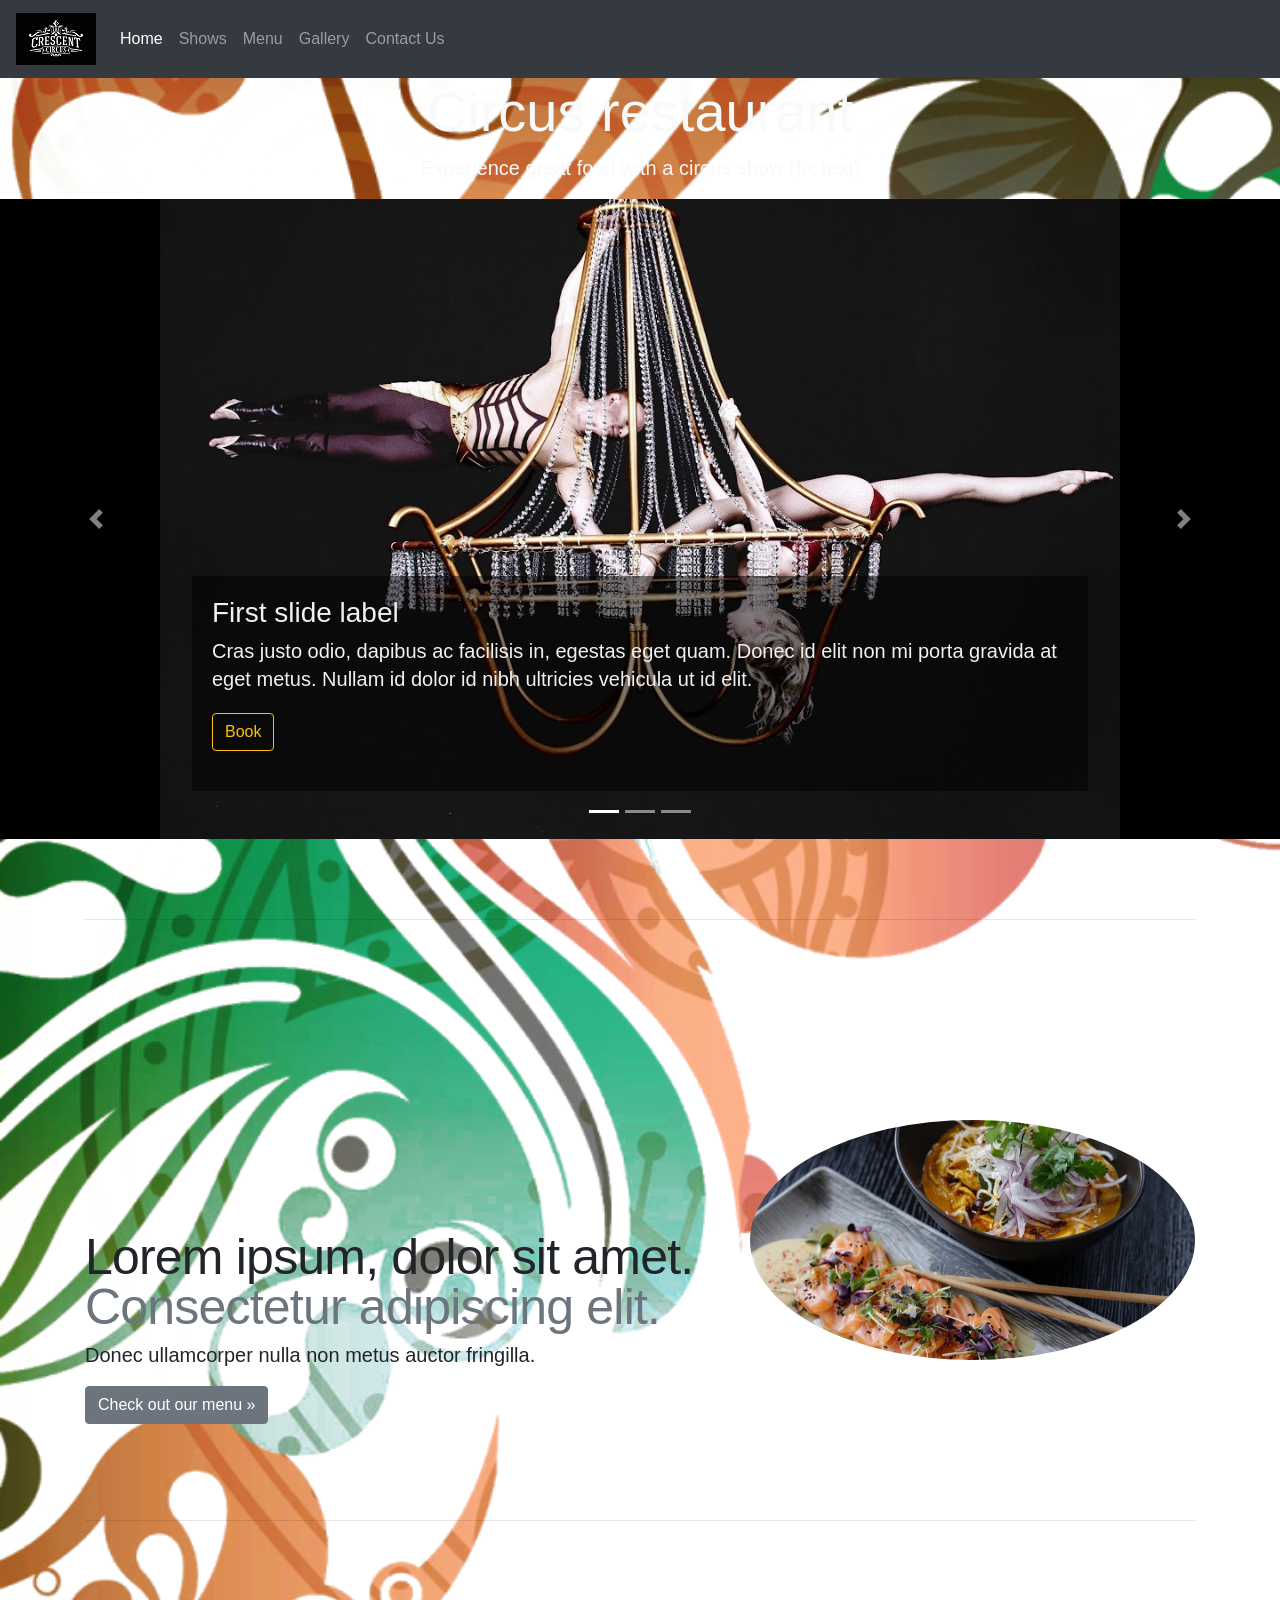
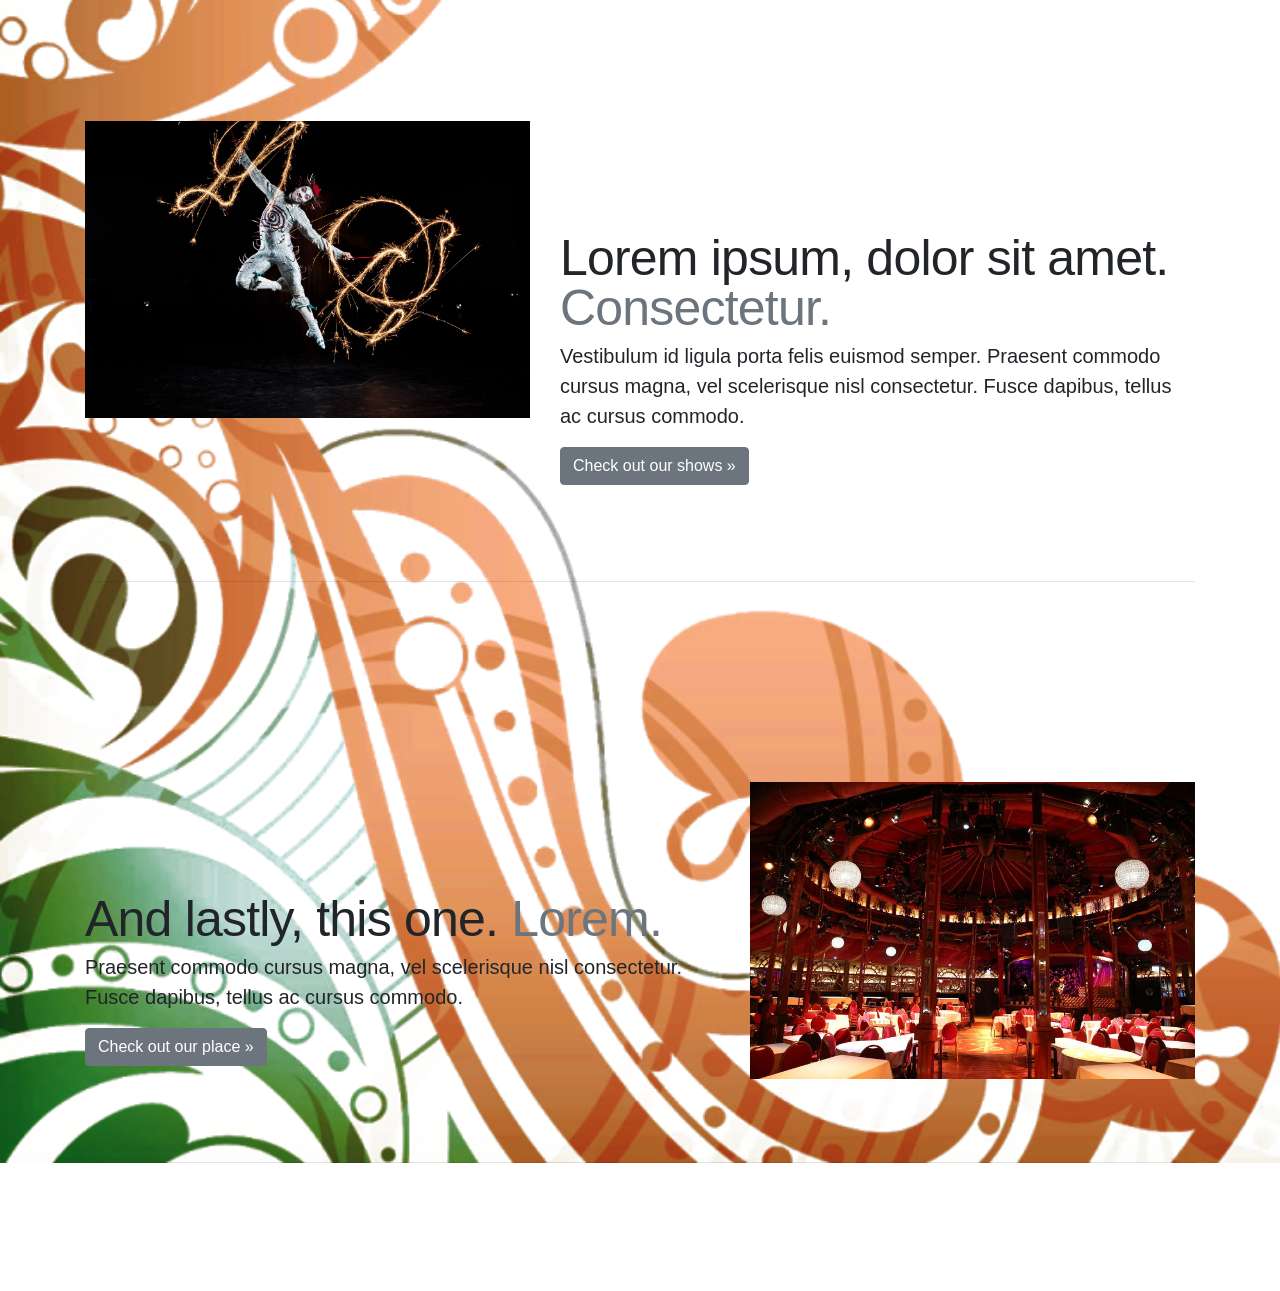
==== index.html @ 93144400 "minor commit" ====
<!doctype html>
<html lang="en">
  <head>
    <!-- Required meta tags -->
    <meta charset="utf-8">
    <meta name="viewport" content="width=device-width, initial-scale=1">

    <!-- Bootstrap CSS -->
    <link rel="stylesheet" href="https://cdn.jsdelivr.net/npm/bootstrap@4.5.3/dist/css/bootstrap.min.css" integrity="sha384-TX8t27EcRE3e/ihU7zmQxVncDAy5uIKz4rEkgIXeMed4M0jlfIDPvg6uqKI2xXr2" crossorigin="anonymous">
    <link rel="stylesheet" type="text/css" href="css/added.css">
    <link rel="stylesheet" type="text/css" href="css/index.css">
     
    <!-- testing adding background. Not working fully-->
    <style>
      /* body, html {
      height: 100%;
      } */
      .bg { 
      /* The image used */
      /* background-image: url("./img/Background-dark-test.jpg"); */
      background-image: url("./img/24618-6-vector-picture.png");
      /* background-image: url("./img/Abstract-Flourish-Like-Design.svg"); */
      /* background-image: url("./img/flourish-five-corner.svg"); */
      /* background-image: url("./img/walltattoo.svg"); */
    
      /* Full height */
      height: 100%; 
    
      /* Center and scale the image nicely */
      background-position: left;
      background-repeat: no-repeat;
      background-size: cover;
      }

     </style>

    <title>The Food Circus</title>
  </head>
  <body>
    <div class="bg">
    <!--Navbar--------------------------->
    <div class= "nav_container"></div>
    <!-- /Navbar ------------------------>
    <!-- page heading.. ----------------->
    <!-- <h1 class="text-center mb-4">Food and Circus Entertainment</h1>  -->
    <div class="container-fluid text-center">
      <h1 class="display-4 font-weight-normal text-light">Circus restaurant</h1>
      <p class="lead font-weight-normal text-light">Experience great food with a circus show (fix text)</p>
    </div>
    <!-- /Page heading------------------>
    
    <!-- Carousel ----------------------->
    <main role= "main">
      <div id="carouselExampleCaptions" class="carousel slide" data-ride="carousel" data-interval="false">
        <ol class="carousel-indicators">
          <li data-target="#carouselExampleCaptions" data-slide-to="0" class="active"></li>
          <li data-target="#carouselExampleCaptions" data-slide-to="1"></li>
          <li data-target="#carouselExampleCaptions" data-slide-to="2"></li>
        </ol>
        
        <div class="carousel-inner">
          <div class="carousel-item active">
            <!-- or use full width here..class="...w-100" -->
            <img src="./img/banner1_chandelier.jpg" class="mx-auto d-block img-responsive" alt="...">
            <div class="carousel-caption text-left">
              <h3>First slide label</h3>
              <p>Cras justo odio, dapibus ac facilisis in, egestas eget quam. 
                Donec id elit non mi porta gravida at eget metus.
                Nullam id dolor id nibh ultricies vehicula ut id elit.
              </p>
              <p><a class="btn btn-outline-warning" href="#" role="button">Book</a></p>
            </div>
          </div>
          <div class="carousel-item">
            <img src="./img/banner2_dinnershow.jpg" class="mx-auto d-block img-responsive" style="min-width: 100%;" alt="..."> 
            <div class="carousel-caption text-left">
              <h3>Second slide label</h3>
              <p>Lorem ipsum dolor sit amet, consectetur adipiscing elit.</p>
              <p><a class="btn btn-outline-warning" href="#" role="button">Book</a></p>
            </div>
          </div>
          <div class="carousel-item">
            <img src="./img/banner3_dinnershow_1920w.jpg" class="mx-auto d-block img-responsive" alt="...">
            <div class="carousel-caption text-left">
              <h3>Third slide label</h3>
              <p>Praesent commodo cursus magna, vel scelerisque nisl consectetur.</p>
              <p><a class="btn btn-outline-warning" href="#" role="button">Book</a></p>
            </div>
          </div>
        </div>
        <a class="carousel-control-prev" href="#carouselExampleCaptions" role="button" data-slide="prev">
          <span class="carousel-control-prev-icon" aria-hidden="true"></span>
          <span class="sr-only">Previous</span>
        </a>
        <a class="carousel-control-next" href="#carouselExampleCaptions" role="button" data-slide="next">
          <span class="carousel-control-next-icon" aria-hidden="true"></span>
          <span class="sr-only">Next</span>
        </a>
      </div>  
    <!-- /Carousel----------------------->
    <!-- Featuretts --------------------->
    <div class="container marketing">

      <hr class="featurette-divider">

      <div class="row featurette">
        <div class="col-md-7">
          <h2 class="featurette-heading">Lorem ipsum, dolor sit amet. <span class="text-muted">Consectetur adipiscing elit. </span></h2>
          <p class="lead">Donec ullamcorper nulla non metus auctor fringilla.</p>
          <p><a class="btn btn-secondary" href="#" role="button">Check out our menu &raquo;</a></p>
        </div>
        <div class="col-md-5">
          <img class="featurette-image img-fluid mx-auto rounded-circle" src="./img/food1_index.jpg" alt="Generic placeholder image">
        </div>
      </div>

      <hr class="featurette-divider">

      <div class="row featurette">
        <div class="col-md-7 order-md-2">
          <h2 class="featurette-heading">Lorem ipsum, dolor sit amet. <span class="text-muted">Consectetur. </span></h2>
          <p class="lead">Vestibulum id ligula porta felis euismod semper. Praesent commodo cursus magna, vel scelerisque nisl consectetur. Fusce dapibus, tellus ac cursus commodo.</p>
          <p><a class="btn btn-secondary" href="performances.html" role="button">Check out our shows &raquo;</a></p>
        </div>
        <div class="col-md-5 order-md-1">
          <img class="featurette-image img-fluid mx-auto" src="./img/circusSmall_index.png" alt="Generic placeholder image">
        </div>
      </div>

      <hr class="featurette-divider">

      <div class="row featurette">
        <div class="col-md-7">
          <h2 class="featurette-heading">And lastly, this one. <span class="text-muted">Lorem.</span></h2>
          <p class="lead">Praesent commodo cursus magna, vel scelerisque nisl consectetur. Fusce dapibus, tellus ac cursus commodo.</p>
          <p><a class="btn btn-secondary" href="#" role="button">Check out our place &raquo;</a></p>
        </div>
        <div class="col-md-5">
          <img class="featurette-image img-fluid mx-auto" src="./img/restaurant_index.jpg" alt="Generic placeholder image">
        </div>
      </div>

      <hr class="featurette-divider">
    </div>
    <!-- /Featuretts -------------------->

    </main>
    <!-- TODO: Change back to slim jquery.js when not using ajax-->
    <script src="https://code.jquery.com/jquery-3.5.1.min.js" integrity="sha256-9/aliU8dGd2tb6OSsuzixeV4y/faTqgFtohetphbbj0=" crossorigin="anonymous"></script>  
    <!-- Option 1: jQuery and Bootstrap Bundle (includes Popper) -->
    <script src="https://cdn.jsdelivr.net/npm/bootstrap@4.5.3/dist/js/bootstrap.bundle.min.js" integrity="sha384-ho+j7jyWK8fNQe+A12Hb8AhRq26LrZ/JpcUGGOn+Y7RsweNrtN/tE3MoK7ZeZDyx" crossorigin="anonymous"></script>  
    <!-- <script src="https://code.jquery.com/jquery-3.5.1.slim.min.js" integrity="sha384-DfXdz2htPH0lsSSs5nCTpuj/zy4C+OGpamoFVy38MVBnE+IbbVYUew+OrCXaRkfj" crossorigin="anonymous"></script> -->
    
    <!-- Loads the our navbar, using ajax load() -->
    <script src="./common/common.js"></script> 
  
  </div>
  </body>
</html>
---- css/index.css ----
/* Global
-------------------------------------------------- */

body {
    padding-bottom: 3rem;
  }
  .bg {
    background-image: src="./img/Background-dark-test.jpg";
    height: 100%;

    /* Center and scale the image */
    background-position: center;
    background-repeat: no-repeat;
    background-size: cover;
  }
  
  /* Carousel customizations
  -------------------------------------------------- */
  
  /* Carousel base class */
  .carousel {
    margin-bottom: 4rem;
  }
  .carousel-inner {
    background:rgb(0, 0, 0);
  }
  
  /* Since positioning the image, we need to help out the caption */
  .carousel-caption {
    /* position: absolute;  */
    bottom: 3rem; /* At the bottom. Use top:0 to append it to the top */
    z-index: 10;
    background: rgb(0, 0, 0); /* Fallback color */
    background: rgba(0, 0, 0, 0.5); /* Black background with 0.5 opacity */
    color: #f1f1f1;
    padding: 20px;
    
  }
  
  /* Declare heights because of positioning of img element */
  .carousel-item {
    height: 40rem;
   
  }
  .carousel-item > img {
    /* position: absolute; */
    
    /* top: 0;
    left: 0; */
    /* min-width: 100%; */
    height: 40rem;
  }

  /* Featurettes
  ------------------------- */
  
  .featurette-divider {
    margin: 5rem 0; /* Space out the Bootstrap <hr> more */
  }
    .featurette {
    padding-top: 120px;
    overflow: hidden; /* Clear floats */
    
    }
    .featurette-image {
    margin-top: −120px; /* Vertically center image with the text */
    }
  
  /* Thin out the marketing headings */
  .featurette-heading {
    font-weight: 300;
    line-height: 1;
    letter-spacing: -.05rem;
  }
  
  
  /* Responsiv
  -------------------------------------------------- */
  
  @media (min-width: 40em) {
    /* Bump up size of carousel content */
    .carousel-caption p {
      margin-bottom: 1.25rem;
      font-size: 1.25rem;
      line-height: 1.4;
    }
  
    .featurette-heading {
      font-size: 50px;
    }
  }
  
  @media (min-width: 62em) {
    .featurette-heading {
      margin-top: 7rem;
    }
  }
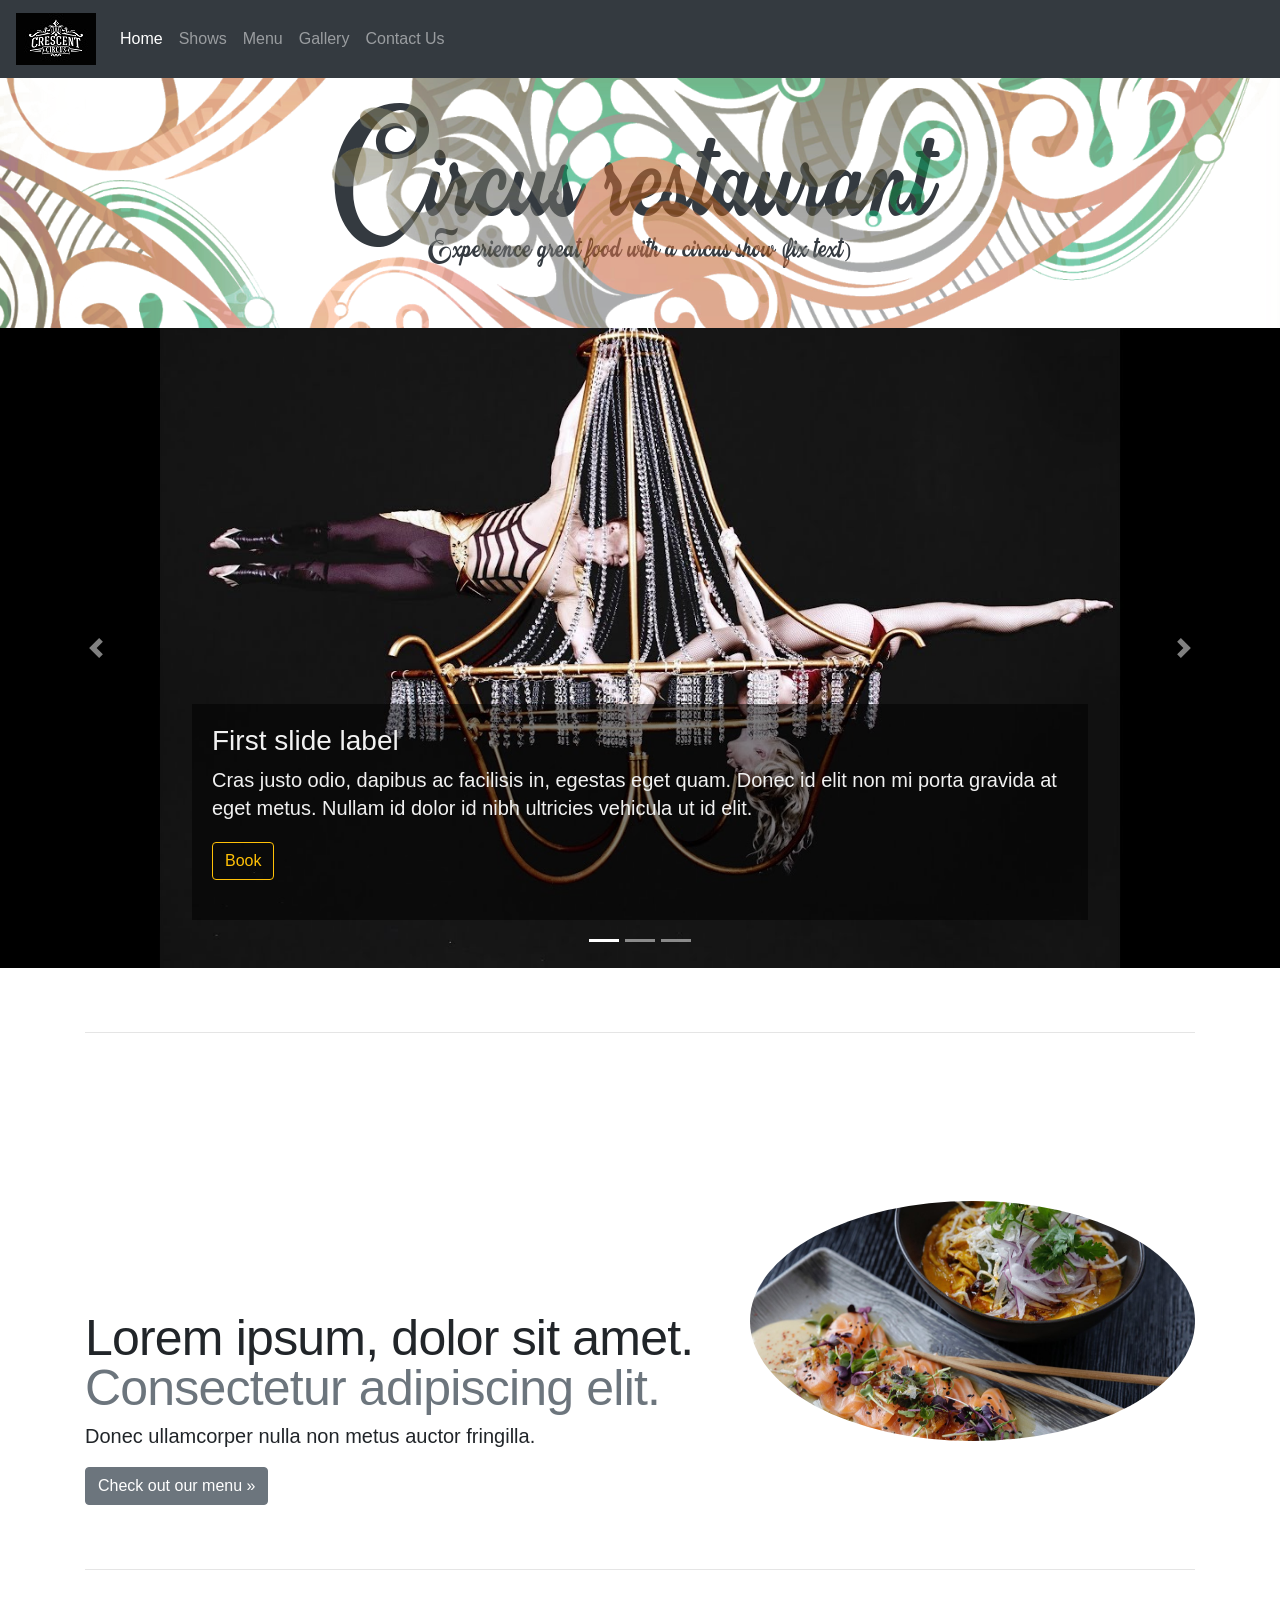
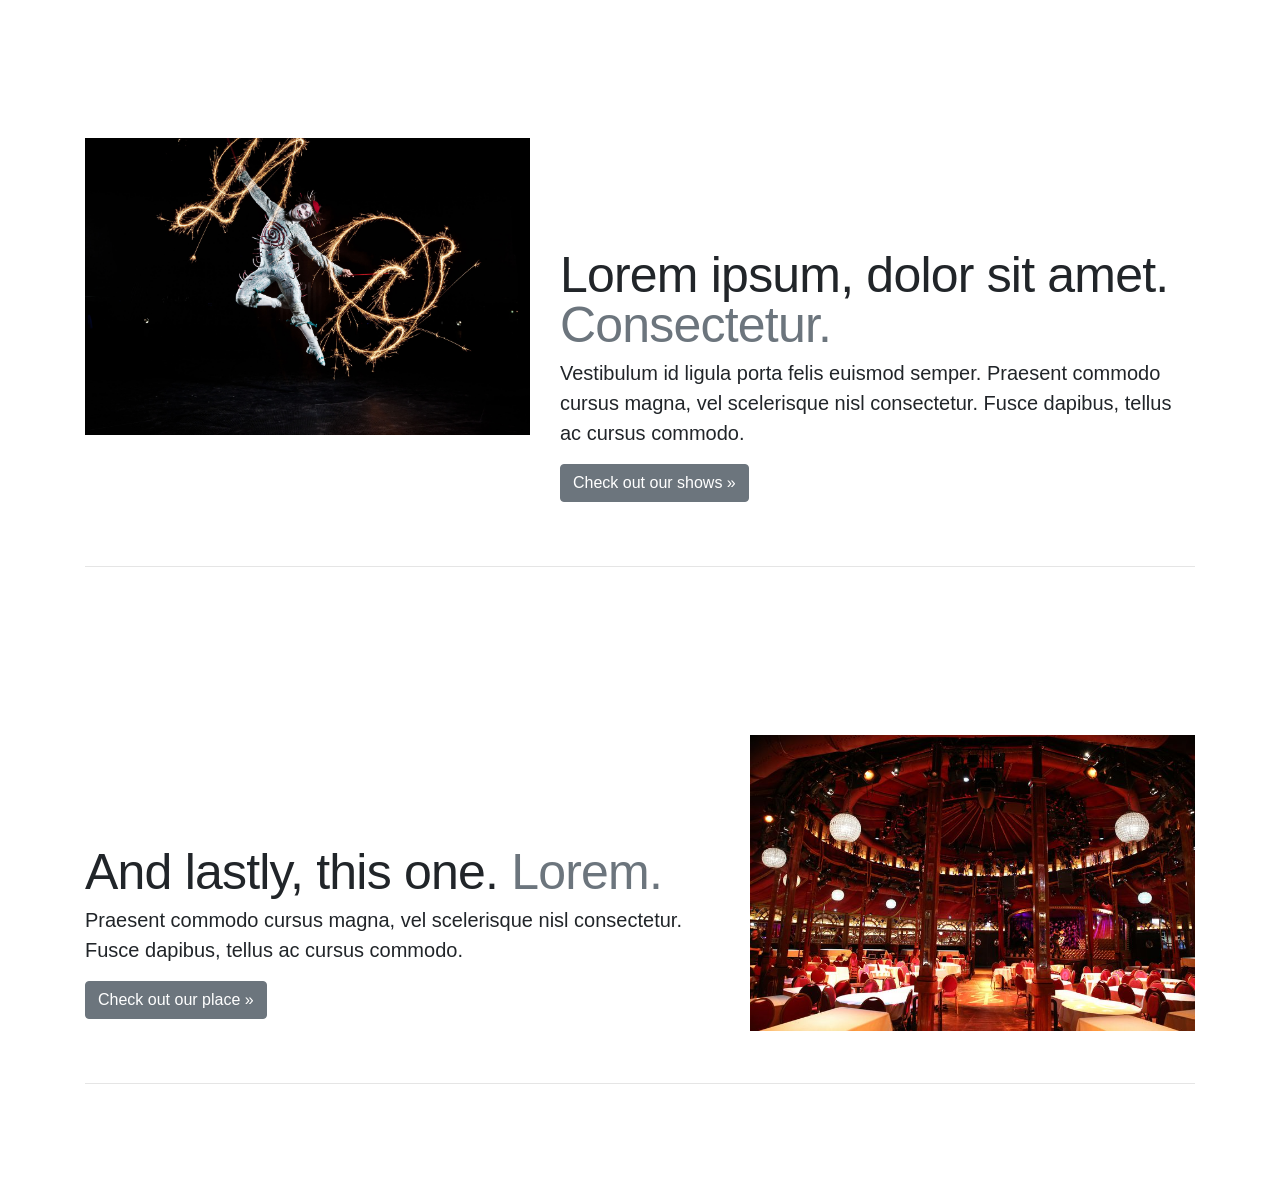
==== commit b667ec05: "minor commit. going to try something else" ====
--- a/index.html
+++ b/index.html
@@ -7,33 +7,139 @@
 
     <!-- Bootstrap CSS -->
     <link rel="stylesheet" href="https://cdn.jsdelivr.net/npm/bootstrap@4.5.3/dist/css/bootstrap.min.css" integrity="sha384-TX8t27EcRE3e/ihU7zmQxVncDAy5uIKz4rEkgIXeMed4M0jlfIDPvg6uqKI2xXr2" crossorigin="anonymous">
+    <link rel="stylesheet" type="text/css" href="/css/landing.css">
     <link rel="stylesheet" type="text/css" href="css/added.css">
-    <link rel="stylesheet" type="text/css" href="css/index.css">
+    
      
-    <!-- testing adding background. Not working fully-->
-    <style>
-      /* body, html {
-      height: 100%;
-      } */
-      .bg { 
-      /* The image used */
-      /* background-image: url("./img/Background-dark-test.jpg"); */
+    <style> 
+    body {
+        padding-bottom: 3rem;
+      }
+
+    bg {
+    position: relative;
+    height: 100vh;
+    width: 100%;
+    
+  }
+
+    .bg::before {
+      content:"";
       background-image: url("./img/24618-6-vector-picture.png");
-      /* background-image: url("./img/Abstract-Flourish-Like-Design.svg"); */
-      /* background-image: url("./img/flourish-five-corner.svg"); */
-      /* background-image: url("./img/walltattoo.svg"); */
-    
-      /* Full height */
-      height: 100%; 
-    
-      /* Center and scale the image nicely */
-      background-position: left;
+      background-size: cover;
+      position:absolute;
+      /* Center and scale the image */
+      top: 0;
+      right: 0;
+      bottom: 0;
+      left: 0;
+      
+      /* background-position: left; */
       background-repeat: no-repeat;
-      background-size: cover;
-      }
-
-     </style>
-
+      
+      opacity: 0.6;
+    }
+
+    @font-face {
+      font-family:"myFont";
+      src: url("./Fonts/attraction.ttf") format("truetype");
+    }
+
+    #landingheader {
+      padding:50px 0 50px 0;
+      color:#343a40;
+      
+      font-family: "myFont";
+    }
+    #landingheader h1{
+      font-size: 80px;
+
+    }
+
+    /* Carousel customizations
+-------------------------------------------------- */
+
+/* Carousel base class */
+.carousel {
+  margin-bottom: 4rem;
+}
+.carousel-inner {
+  background:rgb(0, 0, 0);
+}
+
+/* Since positioning the image, we need to help out the caption */
+.carousel-caption {
+  /* position: absolute;  */
+  bottom: 3rem; /* At the bottom. Use top:0 to append it to the top */
+  z-index: 10;
+  background: rgb(0, 0, 0); /* Fallback color */
+  background: rgba(0, 0, 0, 0.5); /* Black background with 0.5 opacity */
+  color: #f1f1f1;
+  padding: 20px;
+  
+}
+
+/* Declare heights because of positioning of img element */
+.carousel-item {
+  height: 40rem;
+  
+}
+.carousel-item > img {
+  /* position: absolute; */
+  
+  /* top: 0;
+  left: 0; */
+  /* min-width: 100%; */
+  height: 40rem;
+}
+
+/* Featurettes
+------------------------- */
+
+.featurette-divider {
+  margin: 3rem 0; /* Space out the Bootstrap <hr> more */
+}
+  .featurette {
+  padding-top: 120px;
+  overflow: hidden; /* Clear floats */
+  
+  }
+  .featurette-image {
+  margin-top: −120px; /* Vertically center image with the text */
+  }
+
+/* Thin out the marketing headings */
+.featurette-heading {
+  font-weight: 300;
+  line-height: 1;
+  letter-spacing: -.05rem;
+}
+
+
+/* Responsiv
+-------------------------------------------------- */
+
+@media (min-width: 40em) {
+  /* Bump up size of carousel content */
+  .carousel-caption p {
+    margin-bottom: 1.25rem;
+    font-size: 1.25rem;
+    line-height: 1.4;
+  }
+
+  .featurette-heading {
+    font-size: 50px;
+  }
+}
+
+@media (min-width: 62em) {
+  .featurette-heading {
+    margin-top: 7rem;
+  }
+}
+
+  </style>
+  
     <title>The Food Circus</title>
   </head>
   <body>
@@ -43,9 +149,9 @@
     <!-- /Navbar ------------------------>
     <!-- page heading.. ----------------->
     <!-- <h1 class="text-center mb-4">Food and Circus Entertainment</h1>  -->
-    <div class="container-fluid text-center">
-      <h1 class="display-4 font-weight-normal text-light">Circus restaurant</h1>
-      <p class="lead font-weight-normal text-light">Experience great food with a circus show (fix text)</p>
+    <div id="landingheader" class="container-fluid text-center">
+      <h1 class="display-4 font-weight-normal">Circus restaurant</h1>
+      <p class="lead font-weight-normal">Experience great food with a circus show (fix text)</p>
     </div>
     <!-- /Page heading------------------>
     
--- a/css/added.css
+++ b/css/added.css
@@ -0,0 +1,20 @@
+.button {
+    display: inline-block;
+    /* background: #4285f4; */
+    background: -webkit-linear-gradient(to right, #f7b733, #fc4a1a);  
+    background: linear-gradient(to right, #f7b733, #fc4a1a); 
+    color: #fff;
+    text-transform: uppercase;
+    padding: 6px 12px;
+    border-radius: 5px;
+    box-shadow: 0px 17px 10px -10px rgba(0, 0, 0, 0.4);
+    cursor: pointer;
+    -webkit-transition: all ease-in-out 300ms;
+    transition: all ease-in-out 300ms;
+  }
+  .button:hover {
+    box-shadow: 0px 37px 20px -20px rgba(0, 0, 0, 0.2);
+    -webkit-transform: translate(0px, -5px) scale(1.2);
+            transform: translate(0px, -5px) scale(1.2);
+  }
+  /*https://bootsnipp.com/snippets/Gl29g*/
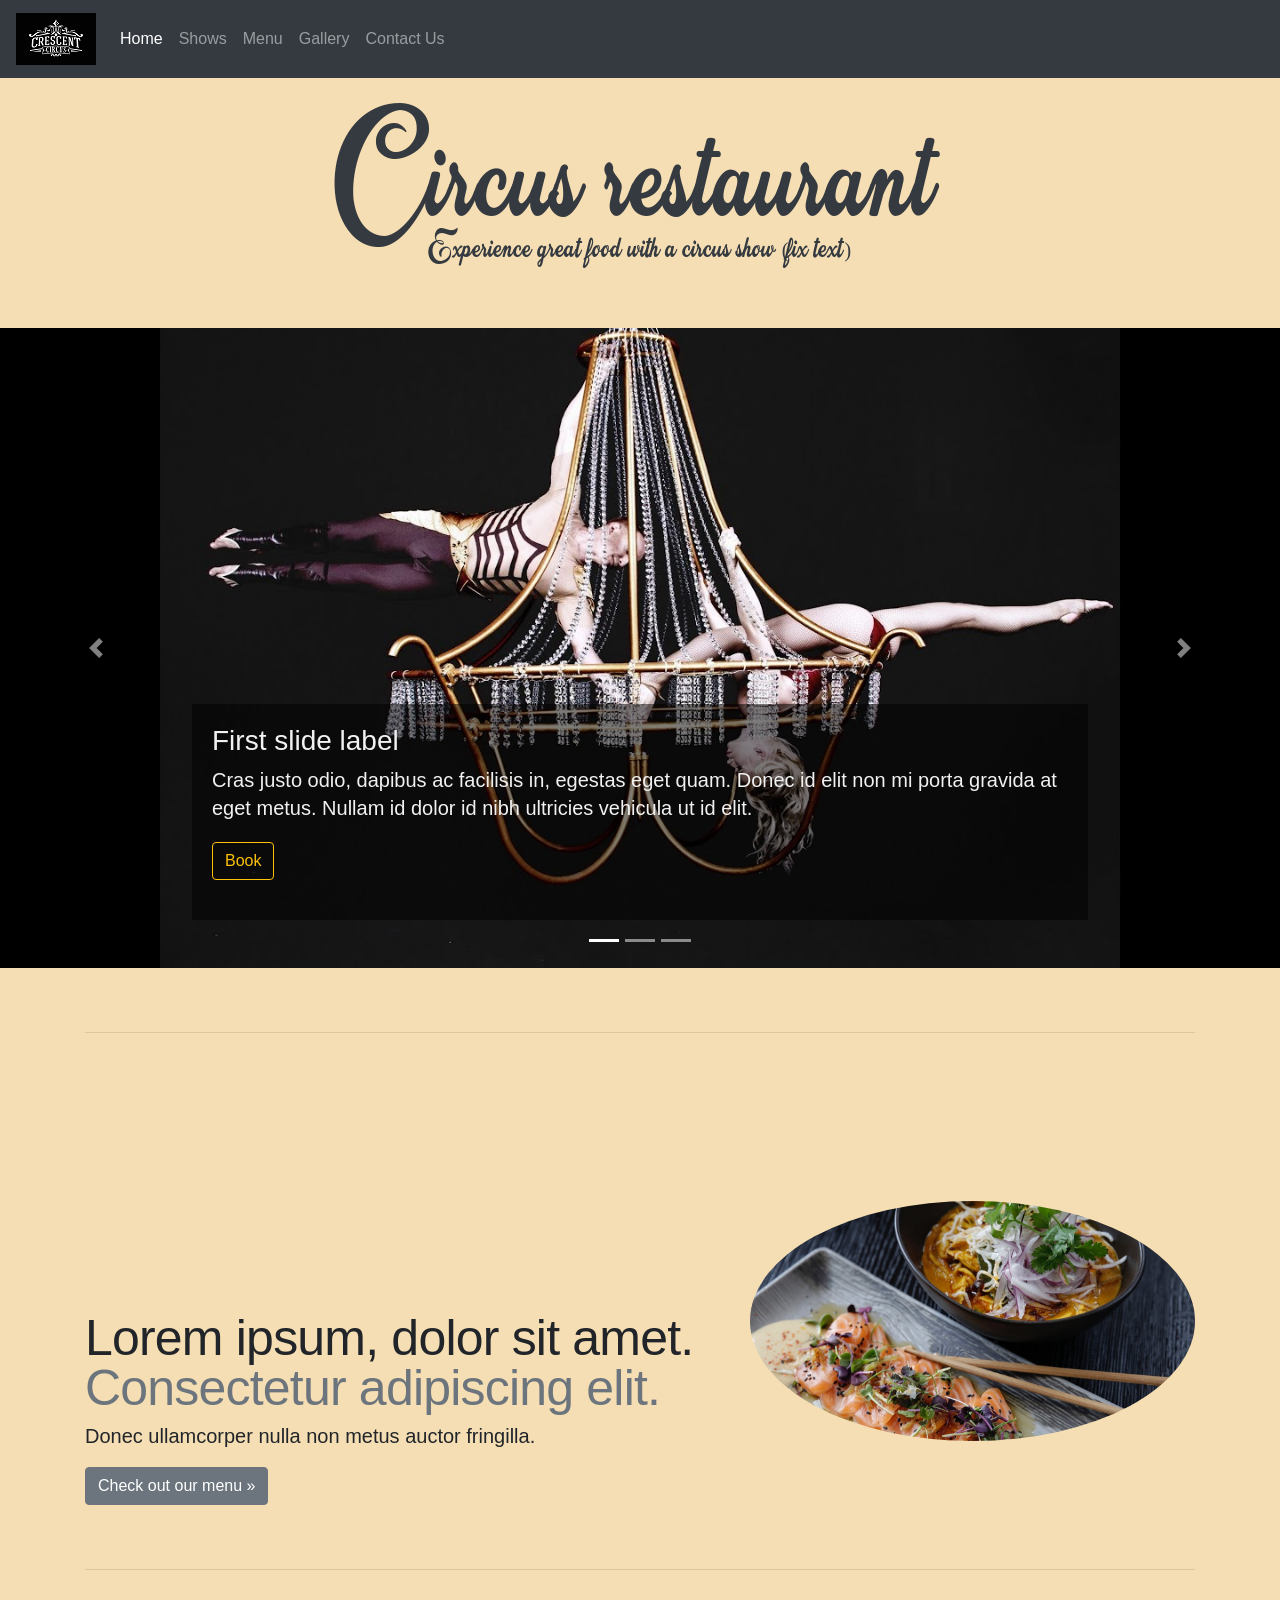
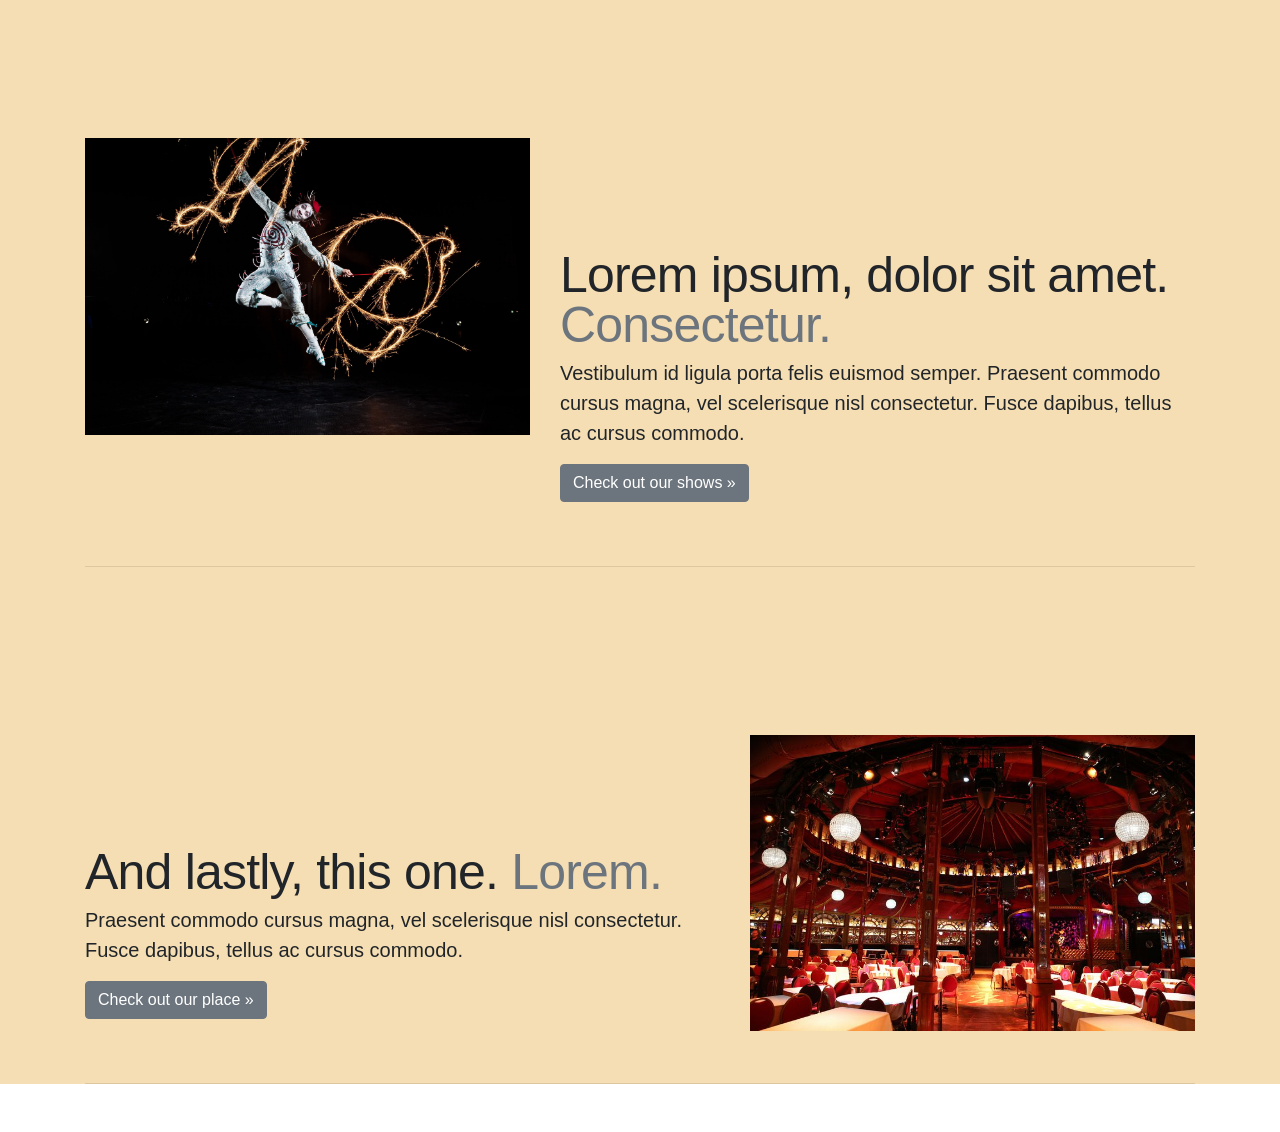
==== commit cc63ff86: "Slidebutton to open specific show. Not working" ====
--- a/index.html
+++ b/index.html
@@ -7,139 +7,10 @@
 
     <!-- Bootstrap CSS -->
     <link rel="stylesheet" href="https://cdn.jsdelivr.net/npm/bootstrap@4.5.3/dist/css/bootstrap.min.css" integrity="sha384-TX8t27EcRE3e/ihU7zmQxVncDAy5uIKz4rEkgIXeMed4M0jlfIDPvg6uqKI2xXr2" crossorigin="anonymous">
-    <link rel="stylesheet" type="text/css" href="/css/landing.css">
+    <link rel="stylesheet" type="text/css" href="css/index.css">
     <link rel="stylesheet" type="text/css" href="css/added.css">
     
-     
-    <style> 
-    body {
-        padding-bottom: 3rem;
-      }
 
-    bg {
-    position: relative;
-    height: 100vh;
-    width: 100%;
-    
-  }
-
-    .bg::before {
-      content:"";
-      background-image: url("./img/24618-6-vector-picture.png");
-      background-size: cover;
-      position:absolute;
-      /* Center and scale the image */
-      top: 0;
-      right: 0;
-      bottom: 0;
-      left: 0;
-      
-      /* background-position: left; */
-      background-repeat: no-repeat;
-      
-      opacity: 0.6;
-    }
-
-    @font-face {
-      font-family:"myFont";
-      src: url("./Fonts/attraction.ttf") format("truetype");
-    }
-
-    #landingheader {
-      padding:50px 0 50px 0;
-      color:#343a40;
-      
-      font-family: "myFont";
-    }
-    #landingheader h1{
-      font-size: 80px;
-
-    }
-
-    /* Carousel customizations
--------------------------------------------------- */
-
-/* Carousel base class */
-.carousel {
-  margin-bottom: 4rem;
-}
-.carousel-inner {
-  background:rgb(0, 0, 0);
-}
-
-/* Since positioning the image, we need to help out the caption */
-.carousel-caption {
-  /* position: absolute;  */
-  bottom: 3rem; /* At the bottom. Use top:0 to append it to the top */
-  z-index: 10;
-  background: rgb(0, 0, 0); /* Fallback color */
-  background: rgba(0, 0, 0, 0.5); /* Black background with 0.5 opacity */
-  color: #f1f1f1;
-  padding: 20px;
-  
-}
-
-/* Declare heights because of positioning of img element */
-.carousel-item {
-  height: 40rem;
-  
-}
-.carousel-item > img {
-  /* position: absolute; */
-  
-  /* top: 0;
-  left: 0; */
-  /* min-width: 100%; */
-  height: 40rem;
-}
-
-/* Featurettes
-------------------------- */
-
-.featurette-divider {
-  margin: 3rem 0; /* Space out the Bootstrap <hr> more */
-}
-  .featurette {
-  padding-top: 120px;
-  overflow: hidden; /* Clear floats */
-  
-  }
-  .featurette-image {
-  margin-top: −120px; /* Vertically center image with the text */
-  }
-
-/* Thin out the marketing headings */
-.featurette-heading {
-  font-weight: 300;
-  line-height: 1;
-  letter-spacing: -.05rem;
-}
-
-
-/* Responsiv
--------------------------------------------------- */
-
-@media (min-width: 40em) {
-  /* Bump up size of carousel content */
-  .carousel-caption p {
-    margin-bottom: 1.25rem;
-    font-size: 1.25rem;
-    line-height: 1.4;
-  }
-
-  .featurette-heading {
-    font-size: 50px;
-  }
-}
-
-@media (min-width: 62em) {
-  .featurette-heading {
-    margin-top: 7rem;
-  }
-}
-
-  </style>
-  
     <title>The Food Circus</title>
   </head>
   <body>
@@ -174,7 +45,8 @@
                 Donec id elit non mi porta gravida at eget metus.
                 Nullam id dolor id nibh ultricies vehicula ut id elit.
               </p>
-              <p><a class="btn btn-outline-warning" href="#" role="button">Book</a></p>
+              <!-- onclick="performanceButton1('2021-02-05')" -->
+              <p><a id= "perfButton1" class="btn btn-outline-warning" href= "performances.html#2021-02-05" role="button">Book</a></p>
             </div>
           </div>
           <div class="carousel-item">
@@ -258,7 +130,34 @@
     <!-- <script src="https://code.jquery.com/jquery-3.5.1.slim.min.js" integrity="sha384-DfXdz2htPH0lsSSs5nCTpuj/zy4C+OGpamoFVy38MVBnE+IbbVYUew+OrCXaRkfj" crossorigin="anonymous"></script> -->
     
     <!-- Loads the our navbar, using ajax load() -->
-    <script src="./common/common.js"></script> 
+    <script src="./common/common.js"></script>
+    <script>
+      
+      function performanceButton1(date) {
+        console.log(date);
+      
+        console.log("showButton1 is pressed");
+        var perfs = $.get( "performances.html", function( date ) {
+        location.href = "performances.html";
+        filterShowsByDate(date)
+        });
+      }  
+// Tested by placing below in calender.js. Not working.
+      $(function() {
+    
+      // detect url hash changes and fire off filterOneShow
+        $(window).bind("hashchange", filterOneShow("2021-02-05"));
+
+      });
+
+    function filterOneShow(date) {
+      if (window.location.hash == "2021-02-05") 
+        loadAccountInformation("2021-02-05");
+      }
+
+      
+
+    </script>
   
   </div>
   </body>
--- a/css/index.css
+++ b/css/index.css
@@ -0,0 +1,99 @@
+.bg {
+  background-color:wheat;
+}
+@font-face {
+  font-family:"myFont";
+  src: url("../Fonts/attraction.ttf") format("truetype");
+  
+}
+#landingheader {
+  padding:50px 0 50px 0;
+  color:#343a40;
+  
+  font-family: "myFont";
+}
+#landingheader h1{
+  font-size: 80px;
+}
+
+/* Carousel customizations
+-------------------------------------------------- */
+
+/* Carousel base class */
+.carousel {
+margin-bottom: 4rem;
+}
+.carousel-inner {
+background:rgb(0, 0, 0);
+}
+
+/* Since positioning the image, we need to help out the caption */
+.carousel-caption {
+/* position: absolute;  */
+bottom: 3rem; /* At the bottom. Use top:0 to append it to the top */
+z-index: 10;
+background: rgb(0, 0, 0); /* Fallback color */
+background: rgba(0, 0, 0, 0.5); /* Black background with 0.5 opacity */
+color: #f1f1f1;
+padding: 20px;
+
+}
+
+/* Declare heights because of positioning of img element */
+.carousel-item {
+height: 40rem;
+
+}
+.carousel-item > img {
+/* position: absolute; */
+
+/* top: 0;
+left: 0; */
+/* min-width: 100%; */
+height: 40rem;
+}
+
+/* Featurettes
+------------------------- */
+
+.featurette-divider {
+margin: 3rem 0; /* Space out the Bootstrap <hr> more */
+}
+.featurette {
+padding-top: 120px;
+overflow: hidden; /* Clear floats */
+
+}
+.featurette-image {
+margin-top: −120px; /* Vertically center image with the text */
+}
+
+/* Thin out the marketing headings */
+.featurette-heading {
+font-weight: 300;
+line-height: 1;
+letter-spacing: -.05rem;
+}
+
+
+/* Responsiv
+-------------------------------------------------- */
+
+@media (min-width: 40em) {
+/* Bump up size of carousel content */
+.carousel-caption p {
+margin-bottom: 1.25rem;
+font-size: 1.25rem;
+line-height: 1.4;
+}
+
+.featurette-heading {
+font-size: 50px;
+}
+}
+
+@media (min-width: 62em) {
+.featurette-heading {
+margin-top: 7rem;
+}
+}
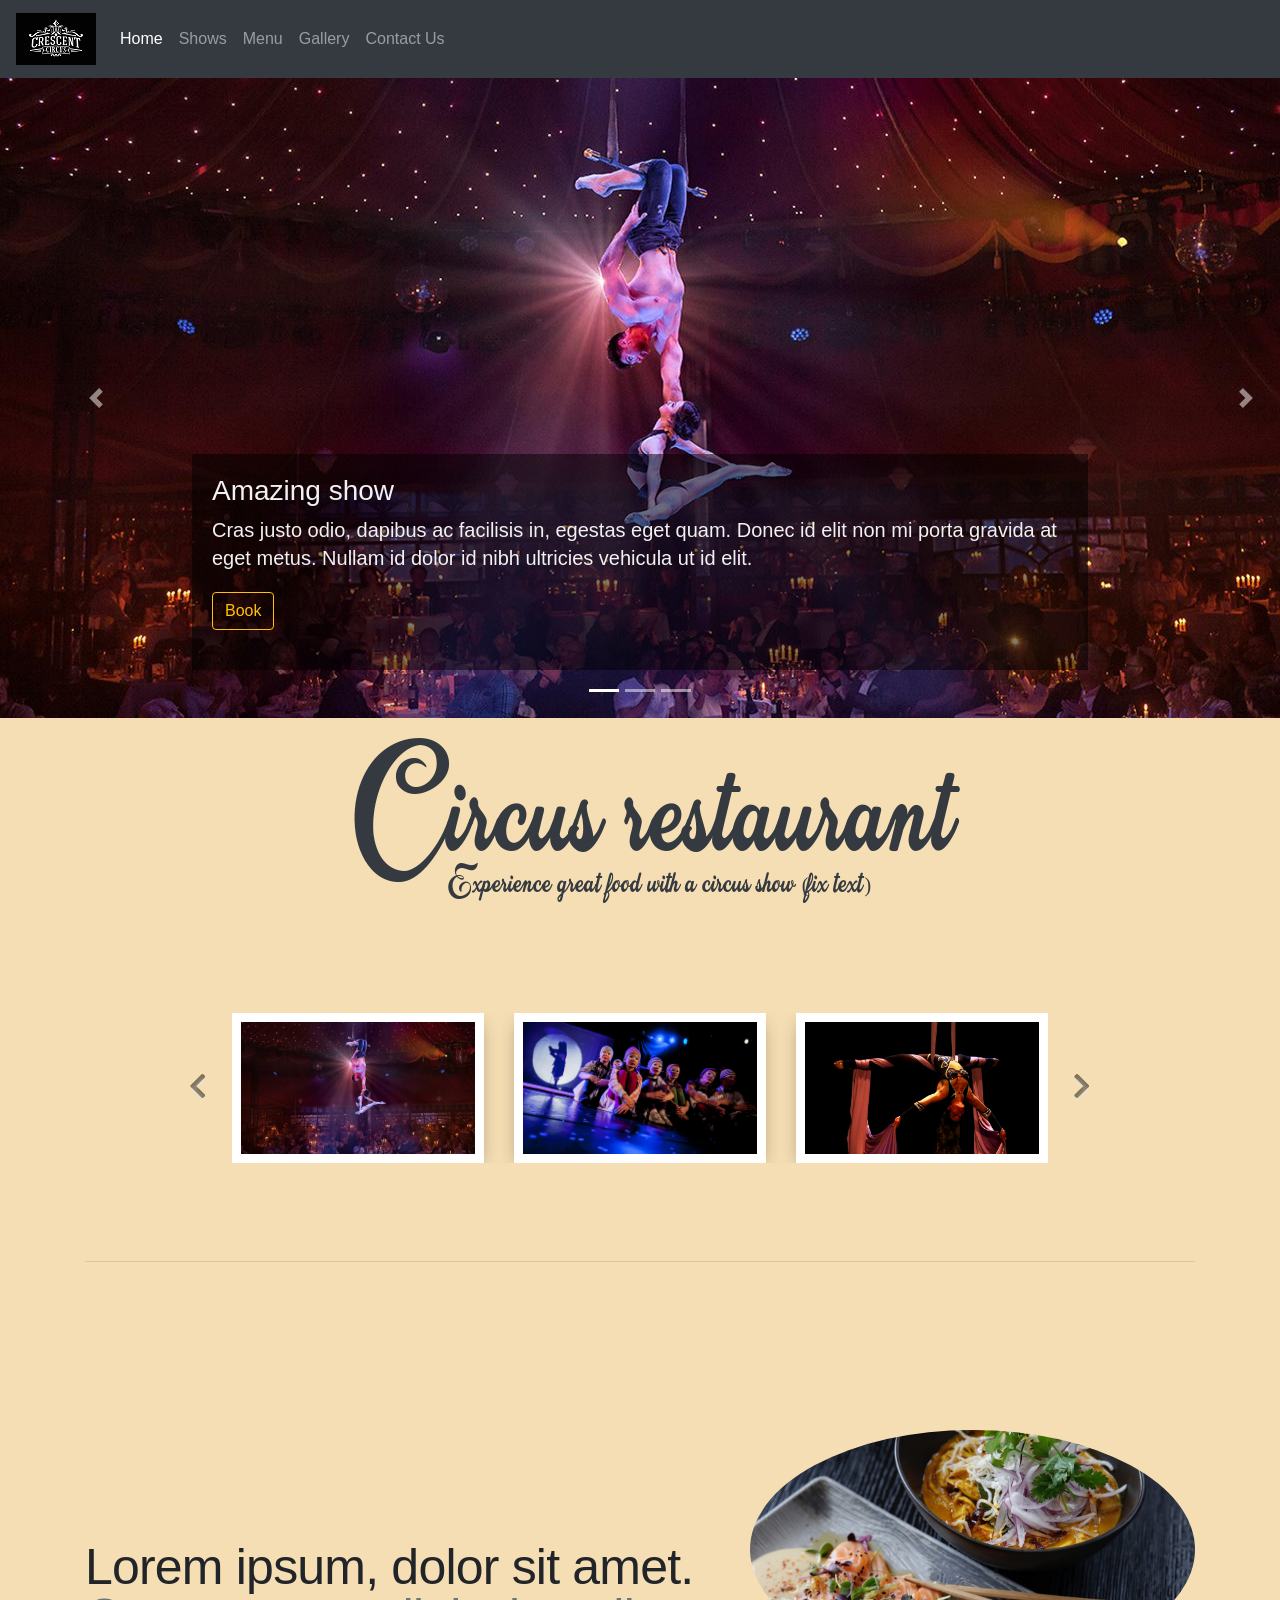
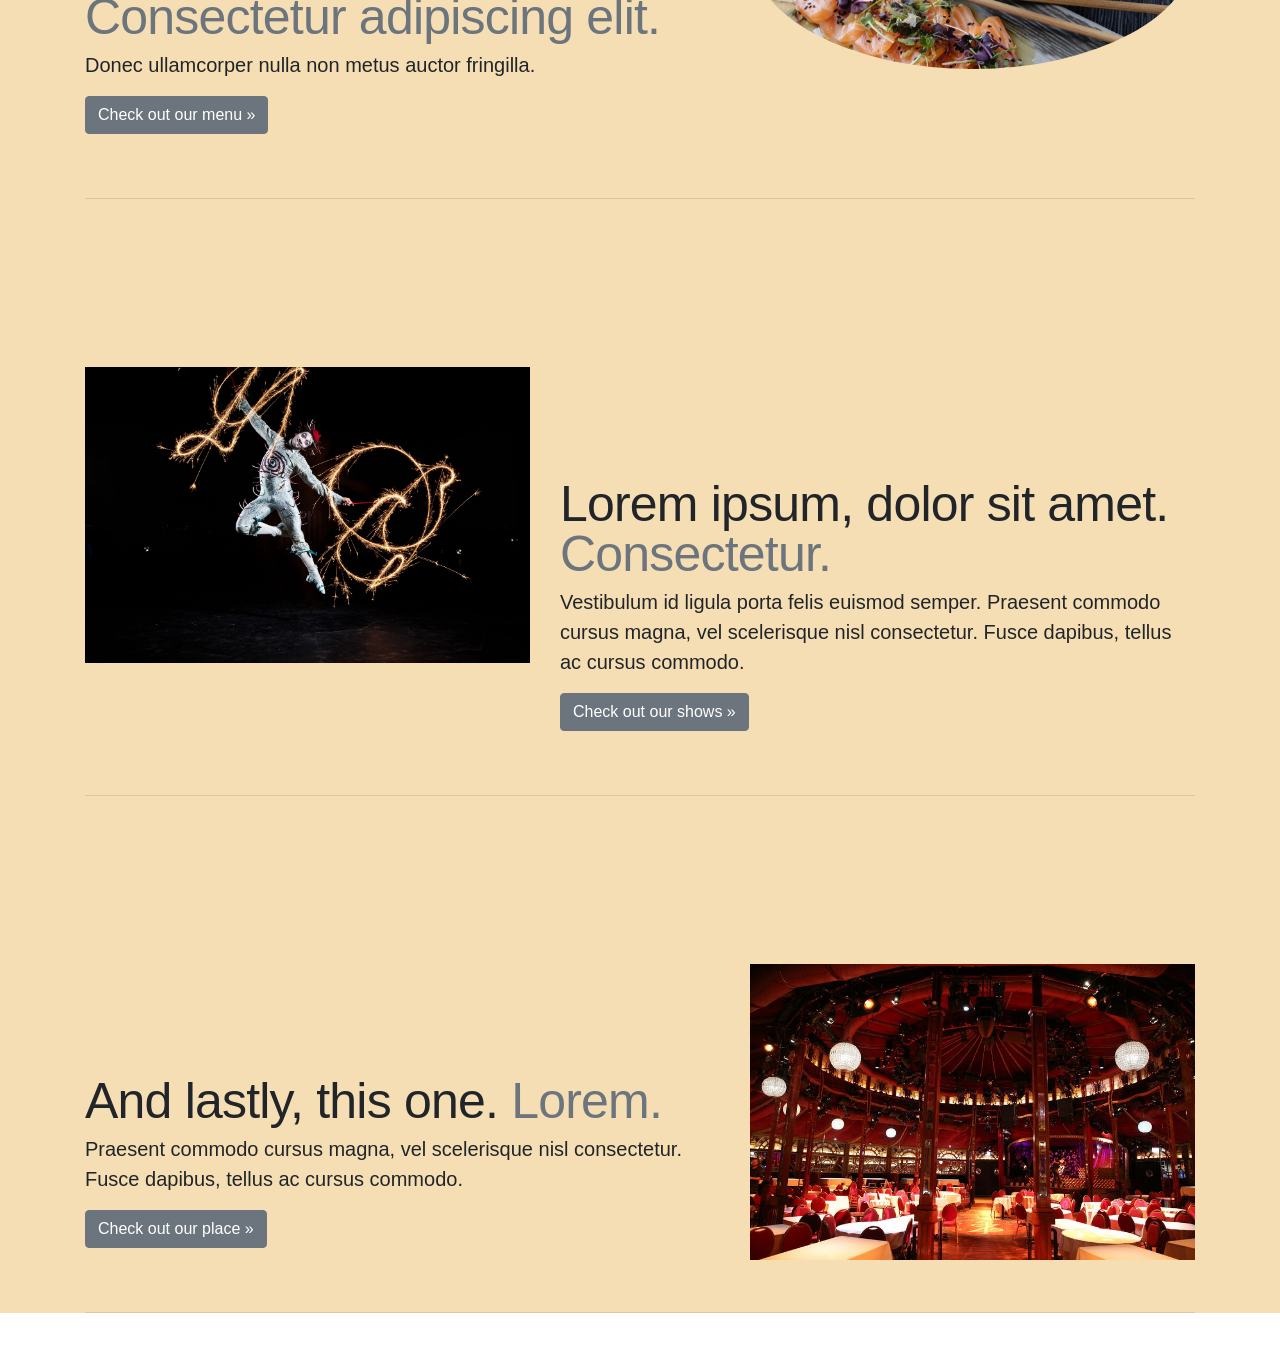
==== commit 02264787: "index" ====
--- a/index.html
+++ b/index.html
@@ -1,68 +1,78 @@
 <!doctype html>
 <html lang="en">
-  <head>
-    <!-- Required meta tags -->
-    <meta charset="utf-8">
-    <meta name="viewport" content="width=device-width, initial-scale=1">
-
-    <!-- Bootstrap CSS -->
-    <link rel="stylesheet" href="https://cdn.jsdelivr.net/npm/bootstrap@4.5.3/dist/css/bootstrap.min.css" integrity="sha384-TX8t27EcRE3e/ihU7zmQxVncDAy5uIKz4rEkgIXeMed4M0jlfIDPvg6uqKI2xXr2" crossorigin="anonymous">
-    <link rel="stylesheet" type="text/css" href="css/index.css">
-    <link rel="stylesheet" type="text/css" href="css/added.css">
-    
-
-    <title>The Food Circus</title>
-  </head>
-  <body>
-    <div class="bg">
+
+<head>
+  <!-- Required meta tags -->
+  <meta charset="utf-8">
+  <meta name="viewport" content="width=device-width, initial-scale=1">
+
+  <!-- Bootstrap CSS -->
+  <link rel="stylesheet" href="https://cdn.jsdelivr.net/npm/bootstrap@4.5.3/dist/css/bootstrap.min.css"
+    integrity="sha384-TX8t27EcRE3e/ihU7zmQxVncDAy5uIKz4rEkgIXeMed4M0jlfIDPvg6uqKI2xXr2" crossorigin="anonymous">
+  <script src="https://code.jquery.com/jquery-3.5.1.slim.min.js"
+    integrity="sha384-DfXdz2htPH0lsSSs5nCTpuj/zy4C+OGpamoFVy38MVBnE+IbbVYUew+OrCXaRkfj"
+    crossorigin="anonymous"></script>
+  <script src="https://cdn.jsdelivr.net/npm/bootstrap@4.5.3/dist/js/bootstrap.bundle.min.js"
+    integrity="sha384-ho+j7jyWK8fNQe+A12Hb8AhRq26LrZ/JpcUGGOn+Y7RsweNrtN/tE3MoK7ZeZDyx"
+    crossorigin="anonymous"></script>
+    <link rel="stylesheet" href="https://cdnjs.cloudflare.com/ajax/libs/font-awesome/5.15.1/css/all.min.css">
+  <link rel="stylesheet" type="text/css" href="css/index.css">
+  <link rel="stylesheet" type="text/css" href="css/added.css">
+
+
+  <title>The Food Circus</title>
+</head>
+
+<body>
+  <div class="bg">
     <!--Navbar--------------------------->
-    <div class= "nav_container"></div>
+    <div class="nav_container"></div>
     <!-- /Navbar ------------------------>
     <!-- page heading.. ----------------->
     <!-- <h1 class="text-center mb-4">Food and Circus Entertainment</h1>  -->
-    <div id="landingheader" class="container-fluid text-center">
-      <h1 class="display-4 font-weight-normal">Circus restaurant</h1>
-      <p class="lead font-weight-normal">Experience great food with a circus show (fix text)</p>
-    </div>
+
     <!-- /Page heading------------------>
-    
+
     <!-- Carousel ----------------------->
-    <main role= "main">
-      <div id="carouselExampleCaptions" class="carousel slide" data-ride="carousel" data-interval="false">
+    <main role="main">
+      <div id="carouselExampleCaptions" class="carousel slide carousel-fade" data-ride="carousel" data-interval="3000"
+        data-pause="false">
         <ol class="carousel-indicators">
           <li data-target="#carouselExampleCaptions" data-slide-to="0" class="active"></li>
           <li data-target="#carouselExampleCaptions" data-slide-to="1"></li>
           <li data-target="#carouselExampleCaptions" data-slide-to="2"></li>
         </ol>
-        
+
         <div class="carousel-inner">
           <div class="carousel-item active">
             <!-- or use full width here..class="...w-100" -->
-            <img src="./img/banner1_chandelier.jpg" class="mx-auto d-block img-responsive" alt="...">
+            <img src="./img/home_circus_0.jpg" class="mx-auto d-block img-responsive w-100" alt="...">
             <div class="carousel-caption text-left">
-              <h3>First slide label</h3>
-              <p>Cras justo odio, dapibus ac facilisis in, egestas eget quam. 
+              <h3>Amazing show</h3>
+              <p>Cras justo odio, dapibus ac facilisis in, egestas eget quam.
                 Donec id elit non mi porta gravida at eget metus.
                 Nullam id dolor id nibh ultricies vehicula ut id elit.
               </p>
               <!-- onclick="performanceButton1('2021-02-05')" -->
-              <p><a id= "perfButton1" class="btn btn-outline-warning" href= "performances.html#2021-02-05" role="button">Book</a></p>
+              <p><a id="perfButton1" class="btn btn-outline-warning" href="performances.html?date=2021-02-05"
+                  role="button">Book</a></p>
             </div>
           </div>
           <div class="carousel-item">
-            <img src="./img/banner2_dinnershow.jpg" class="mx-auto d-block img-responsive" style="min-width: 100%;" alt="..."> 
+            <img src="./img/home_circus_1.jpg" class="mx-auto d-block img-responsive w-100"
+              href="performances.html?date=2021-02-06" alt="...">
             <div class="carousel-caption text-left">
-              <h3>Second slide label</h3>
+              <h3>Fantastic show</h3>
               <p>Lorem ipsum dolor sit amet, consectetur adipiscing elit.</p>
-              <p><a class="btn btn-outline-warning" href="#" role="button">Book</a></p>
+              <p><a class="btn btn-outline-warning" href="performances.html?date=2021-02-06" role="button">Book</a></p>
             </div>
           </div>
           <div class="carousel-item">
-            <img src="./img/banner3_dinnershow_1920w.jpg" class="mx-auto d-block img-responsive" alt="...">
+            <img src="./img/home_circus_3.jpg" class="mx-auto d-block img-responsive w-100" alt="...">
             <div class="carousel-caption text-left">
-              <h3>Third slide label</h3>
+              <h3>Magic Evening</h3>
               <p>Praesent commodo cursus magna, vel scelerisque nisl consectetur.</p>
-              <p><a class="btn btn-outline-warning" href="#" role="button">Book</a></p>
+              <p><a class="btn btn-outline-warning" href="performances.html?date=2021-02-12" role="button">Book</a></p>
             </div>
           </div>
         </div>
@@ -74,91 +84,213 @@
           <span class="carousel-control-next-icon" aria-hidden="true"></span>
           <span class="sr-only">Next</span>
         </a>
-      </div>  
-    <!-- /Carousel----------------------->
-    <!-- Featuretts --------------------->
-    <div class="container marketing">
-
-      <hr class="featurette-divider">
-
-      <div class="row featurette">
-        <div class="col-md-7">
-          <h2 class="featurette-heading">Lorem ipsum, dolor sit amet. <span class="text-muted">Consectetur adipiscing elit. </span></h2>
-          <p class="lead">Donec ullamcorper nulla non metus auctor fringilla.</p>
-          <p><a class="btn btn-secondary" href="#" role="button">Check out our menu &raquo;</a></p>
-        </div>
-        <div class="col-md-5">
-          <img class="featurette-image img-fluid mx-auto rounded-circle" src="./img/food1_index.jpg" alt="Generic placeholder image">
-        </div>
-      </div>
-
-      <hr class="featurette-divider">
-
-      <div class="row featurette">
-        <div class="col-md-7 order-md-2">
-          <h2 class="featurette-heading">Lorem ipsum, dolor sit amet. <span class="text-muted">Consectetur. </span></h2>
-          <p class="lead">Vestibulum id ligula porta felis euismod semper. Praesent commodo cursus magna, vel scelerisque nisl consectetur. Fusce dapibus, tellus ac cursus commodo.</p>
-          <p><a class="btn btn-secondary" href="performances.html" role="button">Check out our shows &raquo;</a></p>
-        </div>
-        <div class="col-md-5 order-md-1">
-          <img class="featurette-image img-fluid mx-auto" src="./img/circusSmall_index.png" alt="Generic placeholder image">
-        </div>
-      </div>
-
-      <hr class="featurette-divider">
-
-      <div class="row featurette">
-        <div class="col-md-7">
-          <h2 class="featurette-heading">And lastly, this one. <span class="text-muted">Lorem.</span></h2>
-          <p class="lead">Praesent commodo cursus magna, vel scelerisque nisl consectetur. Fusce dapibus, tellus ac cursus commodo.</p>
-          <p><a class="btn btn-secondary" href="#" role="button">Check out our place &raquo;</a></p>
-        </div>
-        <div class="col-md-5">
-          <img class="featurette-image img-fluid mx-auto" src="./img/restaurant_index.jpg" alt="Generic placeholder image">
-        </div>
-      </div>
-
-      <hr class="featurette-divider">
-    </div>
-    <!-- /Featuretts -------------------->
+      </div>
+      <!-- /Carousel----------------------->
+
+      <div id="landingheader" class="container-fluid text-center">
+        <h1 class="display-4 font-weight-normal">Circus restaurant</h1>
+        <p class="lead font-weight-normal">Experience great food with a circus show (fix text)</p>
+      </div>
+
+      <div class="continer-fluid">
+        <div class="row">
+
+          <div id="circusCarosel"  class="col-md-9 col-center">
+            <div id="circus-carosel" class="carousel slide" data-ride="carousel" data-interval="3000">
+              <!-- Wrapper for carousel items -->
+              <div class="carousel-inner">
+                <div class="carousel-item active">
+                  <div class="row" id="carousel-main-cource-menu">
+                    
+                    <div class="col-sm-4">
+                      <div class="img-box">
+                        <div class="hover-container" id="hover-container">
+                          <img id="carousel-image" src="img/home_circus_0.jpg" class="img-fluid" alt="">
+                          <div class="overlay">
+                            <div class="text" id="carousel-header">
+                              Amazing show <br/>2012-02-05
+                            </div>
+                          </div>
+                        </div>
+                      </div>
+                    </div>
+
+                    <div class="col-sm-4">
+                      <div class="img-box">
+                        <div class="hover-container" id="hover-container">
+                          <img id="carousel-image" src="img/home_circus_6.jpg" class="img-fluid" alt="">
+                          <div class="overlay">
+                            <div class="text" id="carousel-header">
+                              Amazing show <br/>2012-02-05
+                            </div>
+                          </div>
+                        </div>
+                      </div>
+                    </div>
+
+                    <div class="col-sm-4">
+                      <div class="img-box">
+                        <div class="hover-container" id="hover-container">
+                          <img id="carousel-image" src="img/home_circus_2.jpg" class="img-fluid" alt="">
+                          <div class="overlay">
+                            <div class="text" id="carousel-header">
+                              Amazing show <br/>2012-02-05
+                            </div>
+                          </div>
+                        </div>
+                      </div>
+                    </div>
+
+                  </div>
+                </div>
+                <div class="carousel-item">
+                  <div class="row" id="carousel-veg-cource-menu">
+
+                    <div class="col-sm-4">
+                      <div class="img-box">
+                        <div class="hover-container" id="hover-container">
+                          <img id="carousel-image" src="img/home_circus_3.jpg" class="img-fluid" alt="">
+                          <div class="overlay">
+                            <div class="text" id="carousel-header">
+                              Amazing show <br/>2012-02-05
+                            </div>
+                          </div>
+                        </div>
+                      </div>
+                    </div>
+                    <div class="col-sm-4">
+                      <div class="img-box">
+                        <div class="hover-container" id="hover-container">
+                          <img id="carousel-image" src="img/home_circus_7.jpg" class="img-fluid" alt="">
+                          <div class="overlay">
+                            <div class="text" id="carousel-header">
+                              Amazing show <br/>2012-02-05
+                            </div>
+                          </div>
+                        </div>
+                      </div>
+                    </div>
+                    <div class="col-sm-4">
+                      <div class="img-box">
+                        <div class="hover-container" id="hover-container">
+                          <img id="carousel-image" src="img/home_circus_5.jpg" class="img-fluid" alt="">
+                          <div class="overlay">
+                            <div class="text" id="carousel-header">
+                              Amazing show <br/>2012-02-05
+                            </div>
+                          </div>
+                        </div>
+                      </div>
+                    </div>
+
+                  </div>
+                </div>
+              </div>
+              <a class="carousel-control-prev left" href="#circus-carosel" data-slide="prev" role="button">
+                <i class="fa fa-chevron-left"></i>
+              </a>
+              <a class="carousel-control-next right" href="#circus-carosel" data-slide="next" role="button">
+                <i class="fa fa-chevron-right"></i>
+              </a>
+            </div>
+          
+        </div>
+      </div>
+
+      <!-- Featuretts --------------------->
+      <div class="container marketing">
+
+        <hr class="featurette-divider">
+
+        <div class="row featurette">
+          <div class="col-md-7">
+            <h2 class="featurette-heading">Lorem ipsum, dolor sit amet. <span class="text-muted">Consectetur adipiscing
+                elit. </span></h2>
+            <p class="lead">Donec ullamcorper nulla non metus auctor fringilla.</p>
+            <p><a class="btn btn-secondary" href="menu.html" role="button">Check out our menu &raquo;</a></p>
+          </div>
+          <div class="col-md-5">
+            <img class="featurette-image img-fluid mx-auto rounded-circle" src="./img/food1_index.jpg"
+              alt="Generic placeholder image">
+          </div>
+        </div>
+
+        <hr class="featurette-divider">
+
+        <div class="row featurette">
+          <div class="col-md-7 order-md-2">
+            <h2 class="featurette-heading">Lorem ipsum, dolor sit amet. <span class="text-muted">Consectetur. </span>
+            </h2>
+            <p class="lead">Vestibulum id ligula porta felis euismod semper. Praesent commodo cursus magna, vel
+              scelerisque nisl consectetur. Fusce dapibus, tellus ac cursus commodo.</p>
+            <p><a class="btn btn-secondary" href="performances.html" role="button">Check out our shows &raquo;</a></p>
+          </div>
+          <div class="col-md-5 order-md-1">
+            <img class="featurette-image img-fluid mx-auto" src="./img/circusSmall_index.png"
+              alt="Generic placeholder image">
+          </div>
+        </div>
+
+        <hr class="featurette-divider">
+
+        <div class="row featurette">
+          <div class="col-md-7">
+            <h2 class="featurette-heading">And lastly, this one. <span class="text-muted">Lorem.</span></h2>
+            <p class="lead">Praesent commodo cursus magna, vel scelerisque nisl consectetur. Fusce dapibus, tellus ac
+              cursus commodo.</p>
+            <p><a class="btn btn-secondary" href="about-us.html" role="button">Check out our place &raquo;</a></p>
+          </div>
+          <div class="col-md-5">
+            <img class="featurette-image img-fluid mx-auto" src="./img/restaurant_index.jpg"
+              alt="Generic placeholder image">
+          </div>
+        </div>
+
+        <hr class="featurette-divider">
+      </div>
+      <!-- /Featuretts -------------------->
 
     </main>
     <!-- TODO: Change back to slim jquery.js when not using ajax-->
-    <script src="https://code.jquery.com/jquery-3.5.1.min.js" integrity="sha256-9/aliU8dGd2tb6OSsuzixeV4y/faTqgFtohetphbbj0=" crossorigin="anonymous"></script>  
+    <script src="https://code.jquery.com/jquery-3.5.1.min.js"
+      integrity="sha256-9/aliU8dGd2tb6OSsuzixeV4y/faTqgFtohetphbbj0=" crossorigin="anonymous"></script>
     <!-- Option 1: jQuery and Bootstrap Bundle (includes Popper) -->
-    <script src="https://cdn.jsdelivr.net/npm/bootstrap@4.5.3/dist/js/bootstrap.bundle.min.js" integrity="sha384-ho+j7jyWK8fNQe+A12Hb8AhRq26LrZ/JpcUGGOn+Y7RsweNrtN/tE3MoK7ZeZDyx" crossorigin="anonymous"></script>  
+    <script src="https://cdn.jsdelivr.net/npm/bootstrap@4.5.3/dist/js/bootstrap.bundle.min.js"
+      integrity="sha384-ho+j7jyWK8fNQe+A12Hb8AhRq26LrZ/JpcUGGOn+Y7RsweNrtN/tE3MoK7ZeZDyx"
+      crossorigin="anonymous"></script>
     <!-- <script src="https://code.jquery.com/jquery-3.5.1.slim.min.js" integrity="sha384-DfXdz2htPH0lsSSs5nCTpuj/zy4C+OGpamoFVy38MVBnE+IbbVYUew+OrCXaRkfj" crossorigin="anonymous"></script> -->
-    
+
     <!-- Loads the our navbar, using ajax load() -->
     <script src="./common/common.js"></script>
     <script>
-      
+      // when using onclick strategy....
       function performanceButton1(date) {
         console.log(date);
-      
+
         console.log("showButton1 is pressed");
-        var perfs = $.get( "performances.html", function( date ) {
-        location.href = "performances.html";
-        filterShowsByDate(date)
+        var perfs = $.get("performances.html", function (date) {
+          location.href = "performances.html";
+          filterShowsByDate(date)
         });
-      }  
-// Tested by placing below in calender.js. Not working.
-      $(function() {
-    
-      // detect url hash changes and fire off filterOneShow
+      }
+      // -----------Tested by placing below in calender.js. Not working.---------------
+      $(function () {
+
+        // detect url hash changes and fire off filterOneShow
         $(window).bind("hashchange", filterOneShow("2021-02-05"));
 
       });
 
-    function filterOneShow(date) {
-      if (window.location.hash == "2021-02-05") 
-        loadAccountInformation("2021-02-05");
+      function filterOneShow(date) {
+        if (window.location.hash == "2021-02-05")
+          filterShowsByDate("2021-02-05");
       }
 
-      
+
 
     </script>
-  
+
   </div>
-  </body>
-</html>
+</body>
+
+</html>
--- a/css/index.css
+++ b/css/index.css
@@ -7,9 +7,9 @@
   
 }
 #landingheader {
-  padding:50px 0 50px 0;
+  padding:25px 0 50px 0;
+  margin:20px;
   color:#343a40;
-  
   font-family: "myFont";
 }
 #landingheader h1{
@@ -20,15 +20,15 @@
 -------------------------------------------------- */
 
 /* Carousel base class */
-.carousel {
+#carouselExampleCaptions .carousel {
 margin-bottom: 4rem;
 }
-.carousel-inner {
+#carouselExampleCaptions .carousel-inner {
 background:rgb(0, 0, 0);
 }
 
 /* Since positioning the image, we need to help out the caption */
-.carousel-caption {
+#carouselExampleCaptions .carousel-caption {
 /* position: absolute;  */
 bottom: 3rem; /* At the bottom. Use top:0 to append it to the top */
 z-index: 10;
@@ -40,11 +40,11 @@
 }
 
 /* Declare heights because of positioning of img element */
-.carousel-item {
+#carouselExampleCaptions .carousel-item {
 height: 40rem;
 
 }
-.carousel-item > img {
+#carouselExampleCaptions .carousel-item > img {
 /* position: absolute; */
 
 /* top: 0;
@@ -97,3 +97,92 @@
 margin-top: 7rem;
 }
 }
+
+
+.card-img-top {
+    width: 100%;
+    height: 15vw;
+    object-fit: cover;
+}
+
+
+/* carosel items */
+/*https://www.tutorialrepublic.com/snippets/preview.php?topic=bootstrap&file=thumbnail-carousel*/
+.col-center {
+	margin: 0 auto;
+	float: none !important;
+}
+#circusCarosel .carousel {	
+	margin: 30px auto 50px;
+	padding: 0 68px;
+}
+#circusCarosel .carousel .carousel-item {
+    text-align: center;
+	/* overflow: hidden; */
+    /* height: 160px; */
+}
+#circusCarosel .carousel .carousel-item .img-box {
+	background: #fff;
+	padding: 9px;
+	box-shadow: 0 6px 20px -6px rgba(0,0,0,0.4);
+}
+#circusCarosel .carousel .carousel-item img {
+    margin: 0 auto;
+}
+#circusCarosel .carousel .carousel-control-prev, .carousel .carousel-control-next{
+	width: 68px;
+	background: none;
+}
+#circusCarosel .carousel .carousel-control-prev i, .carousel .carousel-control-next i{
+    font-size: 28px;
+    position: absolute;
+    top: 50%;
+    display: inline-block;
+    margin-top: -15px;
+    z-index: 5;
+    left: 0;
+    right: 0;
+	  color: rgba(0, 0, 0, 0.8);
+    text-shadow: 0 3px 3px #e6e6e6, 0 0 0 #000;
+}
+
+
+/*https://www.w3schools.com/howto/howto_css_image_overlay_slide.asp */
+
+.hover-container {
+  position: relative;
+}
+
+.image {
+  display: block;
+  width: 100%;
+  height: auto;
+}
+
+.overlay {
+  position: absolute;
+  bottom: 0;
+  left: 0;
+  right: 0;
+  background-color: #93d7ee54;
+  overflow: hidden;
+  width: 100%;
+  height: 0;
+  transition: .5s ease;
+}
+
+.hover-container:hover .overlay {
+  height: 100%;
+}
+
+.text {
+  color: white;
+  font-size: 20px;
+  position: absolute;
+  top: 50%;
+  left: 50%;
+  -webkit-transform: translate(-50%, -50%);
+  -ms-transform: translate(-50%, -50%);
+  transform: translate(-50%, -50%);
+  text-align: center;
+}
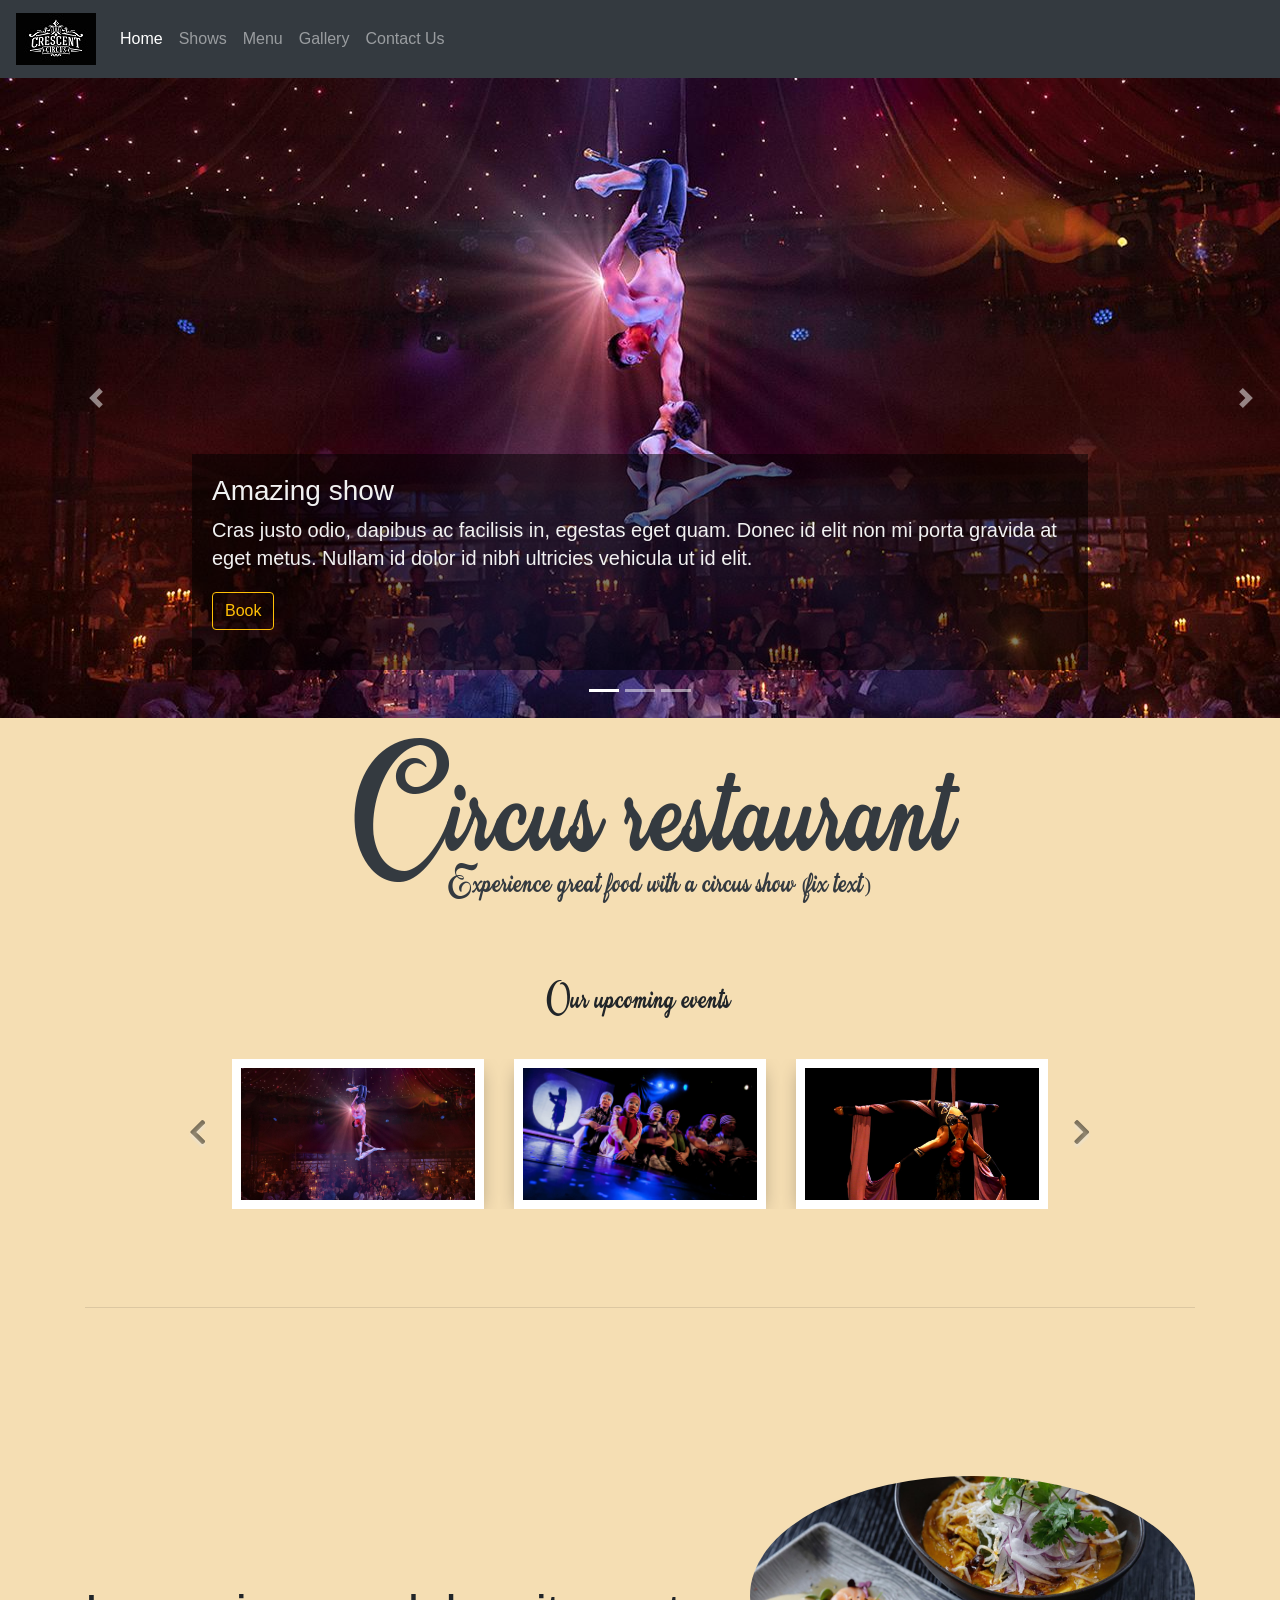
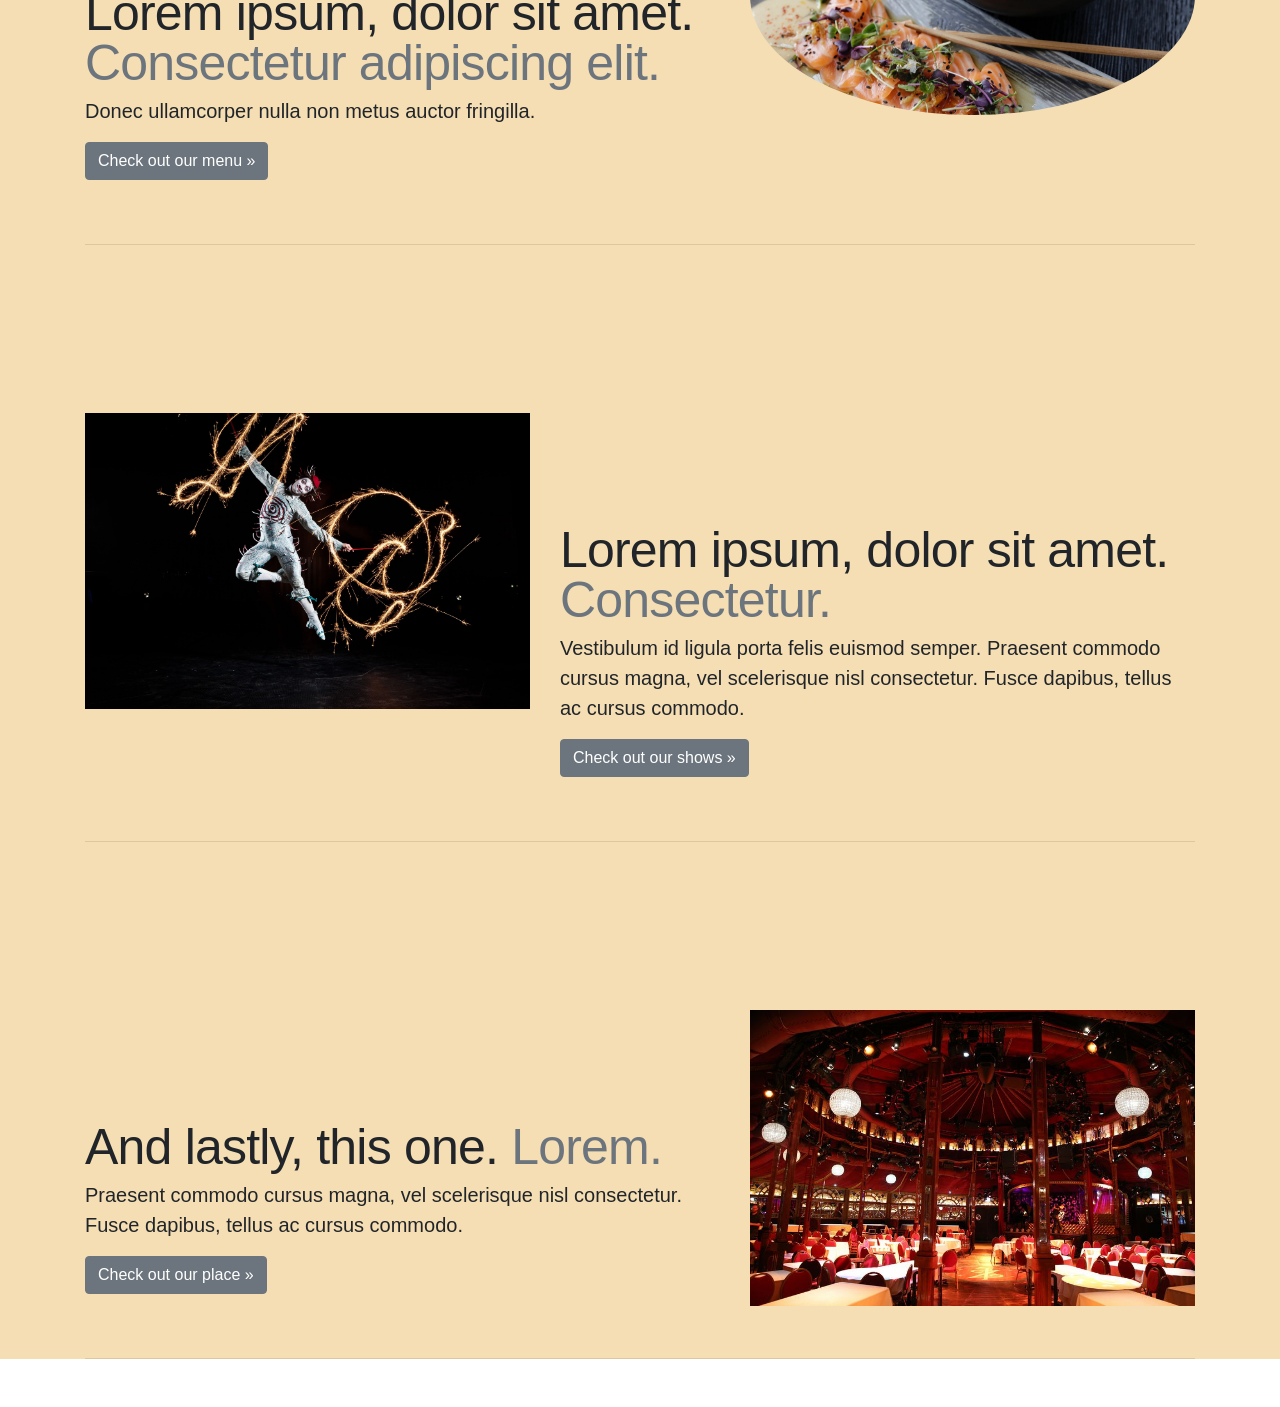
==== commit ff0b1358: "added heading" ====
--- a/index.html
+++ b/index.html
@@ -93,6 +93,11 @@
       </div>
 
       <div class="continer-fluid">
+        <div class="row text-center">
+          <div id="sideheader" class="col">
+            <p class="lead font-weight-normal">Our upcoming events</p>
+          </div>
+        </div>
         <div class="row">
 
           <div id="circusCarosel"  class="col-md-9 col-center">
@@ -102,7 +107,7 @@
                 <div class="carousel-item active">
                   <div class="row" id="carousel-main-cource-menu">
                     
-                    <div class="col-sm-4">
+                    <div class="col-sm-4 cursor"  onclick="location.href = 'performances.html?date=2021-02-05';">
                       <div class="img-box">
                         <div class="hover-container" id="hover-container">
                           <img id="carousel-image" src="img/home_circus_0.jpg" class="img-fluid" alt="">
@@ -115,26 +120,26 @@
                       </div>
                     </div>
 
-                    <div class="col-sm-4">
+                    <div class="col-sm-4 cursor"  onclick="location.href = 'performances.html?date=2021-02-06';">
                       <div class="img-box">
                         <div class="hover-container" id="hover-container">
                           <img id="carousel-image" src="img/home_circus_6.jpg" class="img-fluid" alt="">
                           <div class="overlay">
                             <div class="text" id="carousel-header">
-                              Amazing show <br/>2012-02-05
-                            </div>
-                          </div>
-                        </div>
-                      </div>
-                    </div>
-
-                    <div class="col-sm-4">
+                              Fantastic show <br/>2012-02-06
+                            </div>
+                          </div>
+                        </div>
+                      </div>
+                    </div>
+
+                    <div class="col-sm-4 cursor"  onclick="location.href = 'performances.html?date=2021-02-12';">
                       <div class="img-box">
                         <div class="hover-container" id="hover-container">
                           <img id="carousel-image" src="img/home_circus_2.jpg" class="img-fluid" alt="">
                           <div class="overlay">
                             <div class="text" id="carousel-header">
-                              Amazing show <br/>2012-02-05
+                              Magic Evening <br/>2012-02-12
                             </div>
                           </div>
                         </div>
@@ -146,37 +151,37 @@
                 <div class="carousel-item">
                   <div class="row" id="carousel-veg-cource-menu">
 
-                    <div class="col-sm-4">
+                    <div class="col-sm-4 cursor"  onclick="location.href = 'performances.html?date=2021-02-13';">
                       <div class="img-box">
                         <div class="hover-container" id="hover-container">
                           <img id="carousel-image" src="img/home_circus_3.jpg" class="img-fluid" alt="">
                           <div class="overlay">
                             <div class="text" id="carousel-header">
-                              Amazing show <br/>2012-02-05
-                            </div>
-                          </div>
-                        </div>
-                      </div>
-                    </div>
-                    <div class="col-sm-4">
+                              Magic Evening <br/>2012-02-13
+                            </div>
+                          </div>
+                        </div>
+                      </div>
+                    </div>
+                    <div class="col-sm-4 cursor"  onclick="location.href = 'performances.html?date=2021-02-19';">
                       <div class="img-box">
                         <div class="hover-container" id="hover-container">
                           <img id="carousel-image" src="img/home_circus_7.jpg" class="img-fluid" alt="">
                           <div class="overlay">
                             <div class="text" id="carousel-header">
-                              Amazing show <br/>2012-02-05
-                            </div>
-                          </div>
-                        </div>
-                      </div>
-                    </div>
-                    <div class="col-sm-4">
+                              Show Name <br/>2012-02-19
+                            </div>
+                          </div>
+                        </div>
+                      </div>
+                    </div>
+                    <div class="col-sm-4 cursor"  onclick="location.href = 'performances.html?date=2021-02-20';">
                       <div class="img-box">
                         <div class="hover-container" id="hover-container">
                           <img id="carousel-image" src="img/home_circus_5.jpg" class="img-fluid" alt="">
                           <div class="overlay">
                             <div class="text" id="carousel-header">
-                              Amazing show <br/>2012-02-05
+                              Show Name <br/>2012-02-20
                             </div>
                           </div>
                         </div>
--- a/css/index.css
+++ b/css/index.css
@@ -14,6 +14,10 @@
 }
 #landingheader h1{
   font-size: 80px;
+}
+
+#sideheader{
+  font-family: "myFont";
 }
 
 /* Carousel customizations
@@ -185,4 +189,8 @@
   -ms-transform: translate(-50%, -50%);
   transform: translate(-50%, -50%);
   text-align: center;
+}
+
+.cursor{
+  cursor: pointer;
 }
